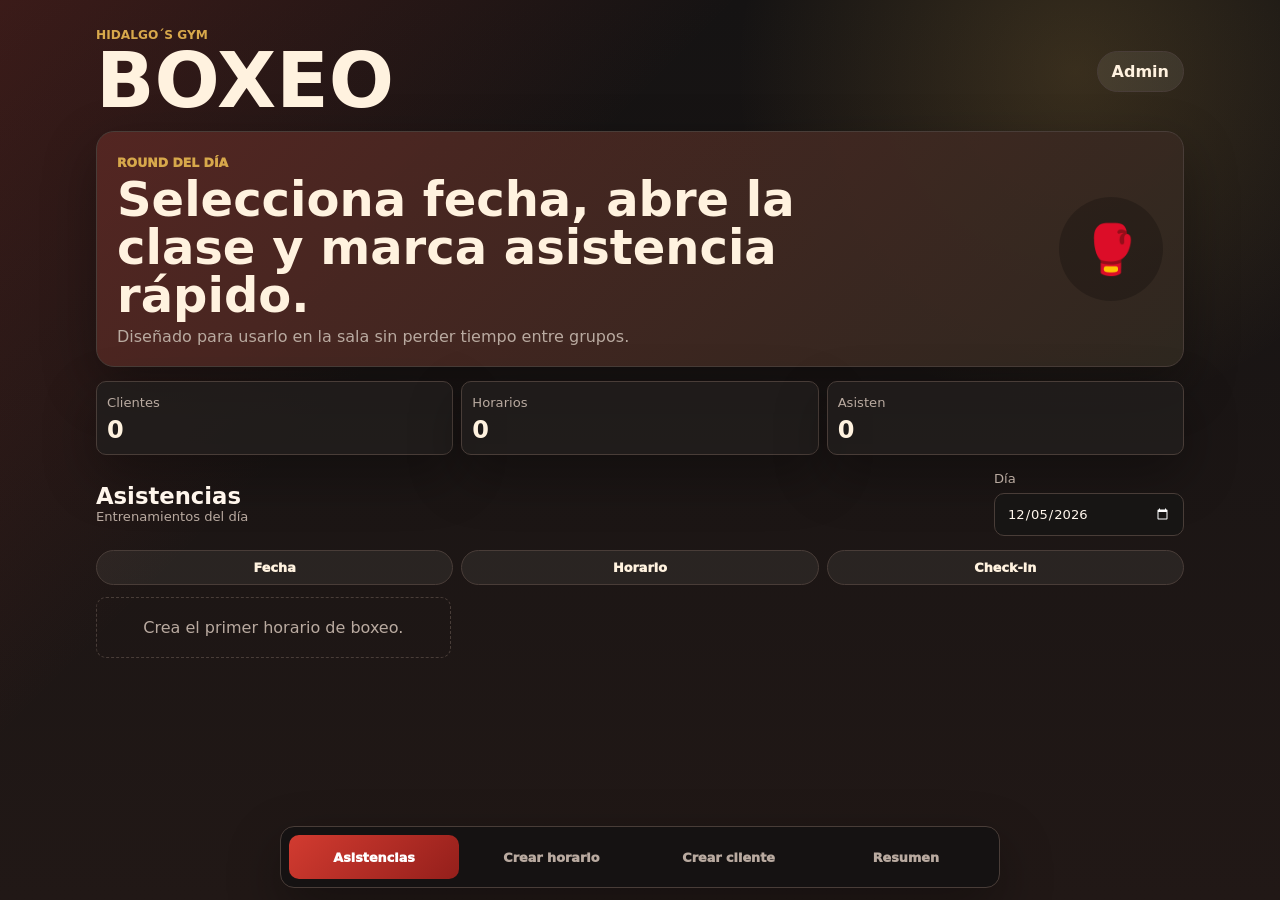
==== boxeo/index.html @ f1fa3dd5 "Subida app 1" ====
<!doctype html>
<html lang="es">
  <head>
    <meta charset="UTF-8" />
    <meta name="viewport" content="width=device-width, initial-scale=1, viewport-fit=cover" />
    <meta name="theme-color" content="#151313" />
    <meta http-equiv="Content-Security-Policy" content="default-src 'self'; script-src 'self'; style-src 'self'; img-src 'self' data:; connect-src 'self'; object-src 'none'; base-uri 'none'; form-action 'self'" />
    <meta http-equiv="Permissions-Policy" content="camera=(), microphone=(), geolocation=(), payment=(), usb=()" />
    <meta name="referrer" content="no-referrer" />
    <title>Boxeo | Hidalgo´s GYM</title>
    <link rel="stylesheet" href="styles.css" />
  </head>
  <body>
    <main class="app-shell">
      <header class="topbar">
        <div>
          <p class="eyebrow">Hidalgo´s GYM</p>
          <h1>Boxeo</h1>
        </div>
        <a class="admin-link" href="../admin.html">Admin</a>
      </header>

      <section class="coach-hero boxing-hero">
        <div>
          <span>Round del día</span>
          <h2>Selecciona fecha, abre la clase y marca asistencia rápido.</h2>
          <p>Diseñado para usarlo en la sala sin perder tiempo entre grupos.</p>
        </div>
        <strong>🥊</strong>
      </section>

      <section class="fight-stats">
        <article>
          <span>Clientes</span>
          <strong id="statClients">0</strong>
        </article>
        <article>
          <span>Horarios</span>
          <strong id="statSchedules">0</strong>
        </article>
        <article>
          <span>Asisten</span>
          <strong id="statAttendance">0</strong>
        </article>
      </section>

      <section class="view is-active" id="attendanceView">
        <div class="section-head">
          <div>
            <h2>Asistencias</h2>
            <p>Entrenamientos del día</p>
          </div>
          <label class="field compact-field">
            Día
            <input id="dayInput" type="date" />
          </label>
        </div>
        <div class="coach-flow">
          <span>Fecha</span>
          <span>Horario</span>
          <span>Check-in</span>
        </div>
        <div class="schedule-grid" id="scheduleGrid"></div>
      </section>

      <section class="view" id="scheduleView">
        <div class="section-head">
          <div>
            <h2>Crear horario</h2>
            <p>Bloques de entrenamiento</p>
          </div>
        </div>

        <form class="fight-form" id="scheduleForm">
          <label class="field">
            Nombre del horario
            <input id="scheduleName" type="text" placeholder="Adultos, niños, avanzado..." />
          </label>
          <div class="form-grid">
            <label class="field">
              Día
              <select id="scheduleDay" required>
                <option value="1">Lunes</option>
                <option value="2">Martes</option>
                <option value="3">Miércoles</option>
                <option value="4">Jueves</option>
                <option value="5">Viernes</option>
                <option value="6">Sábado</option>
                <option value="0">Domingo</option>
              </select>
            </label>
            <label class="field">
              Inicio
              <input id="scheduleStart" required type="time" />
            </label>
            <label class="field">
              Término
              <input id="scheduleEnd" required type="time" />
            </label>
          </div>
          <button class="primary-button" type="submit">Guardar horario</button>
        </form>

        <div class="list-panel">
          <div class="list-head">
            <h3>Horarios creados</h3>
            <span id="scheduleCount">0</span>
          </div>
          <div class="stack-list" id="scheduleList"></div>
        </div>
      </section>

      <section class="view" id="clientView">
        <div class="section-head">
          <div>
            <h2 id="clientFormTitle">Crear cliente</h2>
            <p>Ficha de entrenamiento</p>
          </div>
          <button class="ghost-button" id="cancelEditButton" type="button" hidden>Cancelar</button>
        </div>

        <form class="fight-form" id="clientForm">
          <label class="field">
            Nombre completo
            <input id="fullName" type="text" placeholder="Nombre y apellido" />
          </label>
          <label class="field">
            RUT
            <input id="rut" required type="text" placeholder="12.345.678-9" />
          </label>
          <label class="field">
            Teléfono
            <input id="phone" type="tel" placeholder="+56 9 1234 5678" />
          </label>
          <div class="form-grid two">
            <label class="field">
              Sexo
              <select id="sex">
                <option value="">Seleccionar</option>
                <option value="Femenino">Femenino</option>
                <option value="Masculino">Masculino</option>
                <option value="Otro">Otro</option>
              </select>
            </label>
            <label class="field">
              Edad
              <input id="age" min="1" type="number" inputmode="numeric" />
            </label>
          </div>
          <label class="field">
            Complicaciones
            <textarea id="complications" rows="3" placeholder="Lesiones, restricciones o notas importantes"></textarea>
          </label>
          <fieldset>
            <legend>Horarios</legend>
            <div class="choice-grid" id="clientScheduleOptions"></div>
          </fieldset>
          <button class="primary-button" type="submit" id="saveClientButton">Guardar cliente</button>
        </form>
      </section>

      <section class="view" id="summaryView">
        <div class="section-head">
          <div>
            <h2>Resumen</h2>
            <p>Clientes de boxeo</p>
          </div>
          <label class="field compact-field">
            Buscar
            <input id="searchInput" type="search" placeholder="Nombre o RUT" />
          </label>
        </div>
        <div class="client-grid" id="clientGrid"></div>
      </section>

      <nav class="bottom-tabs" aria-label="Secciones">
        <button class="tab is-active" type="button" data-tab="attendance">Asistencias</button>
        <button class="tab" type="button" data-tab="schedule">Crear horario</button>
        <button class="tab" type="button" data-tab="client">Crear cliente</button>
        <button class="tab" type="button" data-tab="summary">Resumen</button>
      </nav>
    </main>

    <dialog class="fight-dialog" id="attendanceDialog">
      <div class="dialog-card">
        <div class="dialog-head">
          <div>
            <p class="eyebrow">Asistencia</p>
            <h2 id="attendanceTitle">Clase</h2>
          </div>
          <button class="icon-button" id="closeAttendanceButton" type="button" aria-label="Cerrar">×</button>
        </div>
        <div class="stack-list" id="attendanceList"></div>
      </div>
    </dialog>

    <dialog class="fight-dialog" id="clientDialog">
      <div class="dialog-card">
        <div class="dialog-head">
          <div>
            <p class="eyebrow">Cliente</p>
            <h2 id="dialogClientName"></h2>
          </div>
          <button class="icon-button" id="closeClientButton" type="button" aria-label="Cerrar">×</button>
        </div>
        <div class="detail-grid" id="clientDetails"></div>
      </div>
    </dialog>

    <div class="toast" id="toast"></div>
    <script src="app.js"></script>
  </body>
</html>
---- boxeo/styles.css ----
:root {
  color-scheme: dark;
  --bg: #151313;
  --panel: #211e1d;
  --panel-strong: #2c2725;
  --ink: #fff6ec;
  --muted: #b9aaa0;
  --line: #493d38;
  --red: #d23b30;
  --red-dark: #941f1b;
  --gold: #d7a84b;
  --cream: #fff2df;
  --shadow: 0 20px 54px rgba(0, 0, 0, 0.32);
  font-family: Inter, ui-sans-serif, system-ui, -apple-system, BlinkMacSystemFont, "Segoe UI", sans-serif;
}

* {
  box-sizing: border-box;
}

body {
  margin: 0;
  min-height: 100vh;
  background:
    linear-gradient(135deg, rgba(210, 59, 48, 0.2), transparent 34%),
    radial-gradient(circle at 84% 8%, rgba(215, 168, 75, 0.18), transparent 25%),
    linear-gradient(180deg, #151313 0%, #211816 100%);
  color: var(--ink);
}

button,
input,
select,
textarea {
  font: inherit;
}

button {
  cursor: pointer;
}

.app-shell {
  width: min(1120px, 100%);
  margin: 0 auto;
  padding: 18px 16px 112px;
}

.topbar,
.section-head,
.list-head,
.dialog-head,
.dialog-actions {
  display: flex;
  align-items: center;
  justify-content: space-between;
  gap: 14px;
}

.topbar {
  padding: 10px 0 16px;
}

.eyebrow {
  margin: 0 0 4px;
  color: var(--gold);
  font-size: 0.76rem;
  font-weight: 900;
  letter-spacing: 0;
  text-transform: uppercase;
}

h1,
h2,
h3,
p {
  margin: 0;
}

h1 {
  color: var(--cream);
  font-size: clamp(2.4rem, 9vw, 4.8rem);
  line-height: 0.9;
  text-transform: uppercase;
}

h2 {
  font-size: 1.42rem;
}

h3 {
  font-size: 1rem;
}

.admin-link {
  border: 1px solid var(--line);
  border-radius: 999px;
  background: rgba(255, 246, 236, 0.08);
  color: var(--cream);
  padding: 10px 14px;
  text-decoration: none;
  font-weight: 900;
}

.coach-hero {
  display: grid;
  grid-template-columns: 1fr auto;
  align-items: center;
  gap: 18px;
  border: 1px solid var(--line);
  border-radius: 18px;
  margin-bottom: 14px;
  padding: 20px;
  box-shadow: var(--shadow);
}

.boxing-hero {
  background:
    linear-gradient(135deg, rgba(210, 59, 48, 0.28), rgba(215, 168, 75, 0.08)),
    rgba(33, 30, 29, 0.92);
}

.coach-hero span {
  color: var(--gold);
  font-size: 0.78rem;
  font-weight: 950;
  text-transform: uppercase;
}

.coach-hero h2 {
  max-width: 680px;
  margin: 4px 0 8px;
  color: var(--cream);
  font-size: clamp(1.65rem, 5vw, 3rem);
  line-height: 1;
}

.coach-hero p {
  max-width: 620px;
  color: var(--muted);
}

.coach-hero > strong {
  display: grid;
  place-items: center;
  width: 104px;
  height: 104px;
  border-radius: 999px;
  background: rgba(0, 0, 0, 0.22);
  font-size: 3rem;
}

.fight-stats {
  display: grid;
  grid-template-columns: repeat(3, 1fr);
  gap: 8px;
  margin: 2px 0 16px;
}

.coach-flow {
  display: grid;
  grid-template-columns: repeat(3, 1fr);
  gap: 8px;
  margin-bottom: 12px;
}

.coach-flow span {
  border: 1px solid var(--line);
  border-radius: 999px;
  background: rgba(255, 246, 236, 0.06);
  color: var(--cream);
  padding: 9px 12px;
  text-align: center;
  font-size: 0.8rem;
  font-weight: 950;
}

.fight-stats article {
  min-height: 68px;
  border: 1px solid var(--line);
  border-radius: 10px;
  background: rgba(33, 30, 29, 0.82);
  padding: 10px;
  box-shadow: var(--shadow);
}

.fight-stats span,
.section-head p,
.field,
legend,
.list-head span,
.muted {
  color: var(--muted);
  font-size: 0.82rem;
}

.fight-stats strong {
  display: block;
  margin-top: 5px;
  color: var(--cream);
  font-size: 1.5rem;
}

.view {
  display: none;
}

.view.is-active {
  display: block;
}

.section-head {
  margin: 8px 0 14px;
}

.field {
  display: grid;
  gap: 7px;
}

.compact-field {
  min-width: 190px;
}

input,
select,
textarea {
  width: 100%;
  border: 1px solid var(--line);
  border-radius: 10px;
  background: #171514;
  color: var(--ink);
  padding: 12px;
  outline: none;
}

input:focus,
select:focus,
textarea:focus {
  border-color: var(--gold);
  box-shadow: 0 0 0 3px rgba(215, 168, 75, 0.18);
}

.schedule-grid,
.client-grid,
.choice-grid {
  display: grid;
  grid-template-columns: repeat(3, 1fr);
  gap: 12px;
}

.schedule-card,
.client-card,
.choice,
.fight-form,
.list-panel,
.row-card {
  border: 1px solid var(--line);
  border-radius: 10px;
  background: rgba(33, 30, 29, 0.9);
  color: var(--ink);
}

.schedule-card,
.client-card {
  min-height: 110px;
  padding: 16px;
  text-align: left;
  box-shadow: var(--shadow);
  transition: transform 160ms ease, border-color 160ms ease, background 160ms ease;
}

.schedule-card:hover,
.client-card:hover {
  border-color: var(--gold);
  transform: translateY(-2px);
  background: rgba(44, 39, 37, 0.98);
}

.schedule-card strong,
.client-card strong,
.row-card strong {
  display: block;
  color: var(--cream);
  font-size: 1.05rem;
}

.schedule-card span,
.client-card span,
.row-card span,
.detail-item span {
  color: var(--muted);
  font-size: 0.88rem;
}

.schedule-card small,
.client-card small {
  display: inline-block;
  margin-top: 12px;
  border-radius: 999px;
  background: rgba(210, 59, 48, 0.18);
  color: #ffd7ce;
  padding: 5px 9px;
  font-weight: 900;
}

.fight-form,
.list-panel {
  display: grid;
  gap: 14px;
  padding: 16px;
  box-shadow: var(--shadow);
}

.list-panel {
  margin-top: 14px;
}

.form-grid {
  display: grid;
  grid-template-columns: 1fr 1fr 1fr;
  gap: 12px;
}

.form-grid.two {
  grid-template-columns: 1fr 1fr;
}

fieldset {
  border: 0;
  margin: 0;
  padding: 0;
}

legend {
  margin-bottom: 8px;
}

.choice {
  display: flex;
  align-items: center;
  gap: 10px;
  padding: 12px;
  font-weight: 850;
}

.choice input {
  width: 20px;
  height: 20px;
  accent-color: var(--red);
}

.stack-list {
  display: grid;
  gap: 10px;
}

.row-card {
  display: grid;
  grid-template-columns: 1fr auto;
  align-items: center;
  gap: 12px;
  padding: 13px;
}

.attendance-check {
  display: inline-flex;
  align-items: center;
  gap: 8px;
  color: var(--cream);
  font-weight: 900;
}

.attendance-check input {
  width: 24px;
  height: 24px;
  accent-color: var(--red);
}

.primary-button,
.ghost-button,
.danger-button,
.icon-button {
  min-height: 44px;
  border-radius: 10px;
  padding: 0 16px;
  font-weight: 950;
}

.primary-button {
  border: 0;
  background: linear-gradient(135deg, var(--red), var(--red-dark));
  color: white;
}

.ghost-button {
  border: 1px solid var(--line);
  background: rgba(255, 246, 236, 0.08);
  color: var(--cream);
}

.danger-button {
  border: 0;
  background: var(--red-dark);
  color: white;
}

.icon-button {
  width: 44px;
  border: 1px solid var(--line);
  background: rgba(255, 246, 236, 0.08);
  color: var(--cream);
  padding: 0;
  font-size: 1.5rem;
}

.bottom-tabs {
  position: fixed;
  left: 50%;
  bottom: max(12px, env(safe-area-inset-bottom));
  transform: translateX(-50%);
  z-index: 8;
  display: grid;
  grid-template-columns: repeat(4, 1fr);
  gap: 7px;
  width: min(720px, calc(100% - 20px));
  border: 1px solid var(--line);
  border-radius: 14px;
  background: rgba(21, 19, 19, 0.92);
  padding: 8px;
  box-shadow: var(--shadow);
  backdrop-filter: blur(14px);
}

.tab {
  min-height: 44px;
  border: 0;
  border-radius: 10px;
  background: transparent;
  color: var(--muted);
  font-size: 0.8rem;
  font-weight: 950;
}

.tab.is-active {
  background: linear-gradient(135deg, var(--red), var(--red-dark));
  color: white;
}

.fight-dialog {
  width: min(620px, calc(100% - 28px));
  border: 0;
  border-radius: 16px;
  padding: 0;
  background: transparent;
}

.fight-dialog::backdrop {
  background: rgba(0, 0, 0, 0.62);
}

.dialog-card {
  border: 1px solid var(--line);
  border-radius: 16px;
  background: var(--panel);
  padding: 16px;
  box-shadow: var(--shadow);
}

.detail-grid {
  display: grid;
  grid-template-columns: 1fr 1fr;
  gap: 10px;
  margin: 16px 0;
}

.detail-item {
  border: 1px solid var(--line);
  border-radius: 10px;
  background: var(--panel-strong);
  padding: 12px;
}

.detail-item strong {
  display: block;
  margin-top: 5px;
  word-break: break-word;
}

.detail-item.is-wide {
  grid-column: 1 / -1;
}

.empty-state {
  border: 1px dashed var(--line);
  border-radius: 10px;
  color: var(--muted);
  padding: 20px;
  text-align: center;
}

.toast {
  position: fixed;
  right: 16px;
  bottom: 96px;
  z-index: 20;
  max-width: min(360px, calc(100% - 32px));
  border-radius: 10px;
  background: var(--cream);
  color: #181412;
  padding: 12px 14px;
  opacity: 0;
  transform: translateY(10px);
  transition: 160ms ease;
}

.toast.is-visible {
  opacity: 1;
  transform: translateY(0);
}

@media (max-width: 780px) {
  .topbar,
  .section-head,
  .dialog-actions {
    align-items: stretch;
    flex-direction: column;
  }

  .schedule-grid,
  .client-grid,
  .choice-grid,
  .form-grid,
  .form-grid.two,
  .coach-flow,
  .detail-grid {
    grid-template-columns: 1fr;
  }

  .coach-hero {
    grid-template-columns: 1fr;
  }

  .coach-hero > strong {
    width: 100%;
    height: auto;
    border-radius: 14px;
    padding: 16px;
  }

  .compact-field {
    min-width: 0;
  }
}
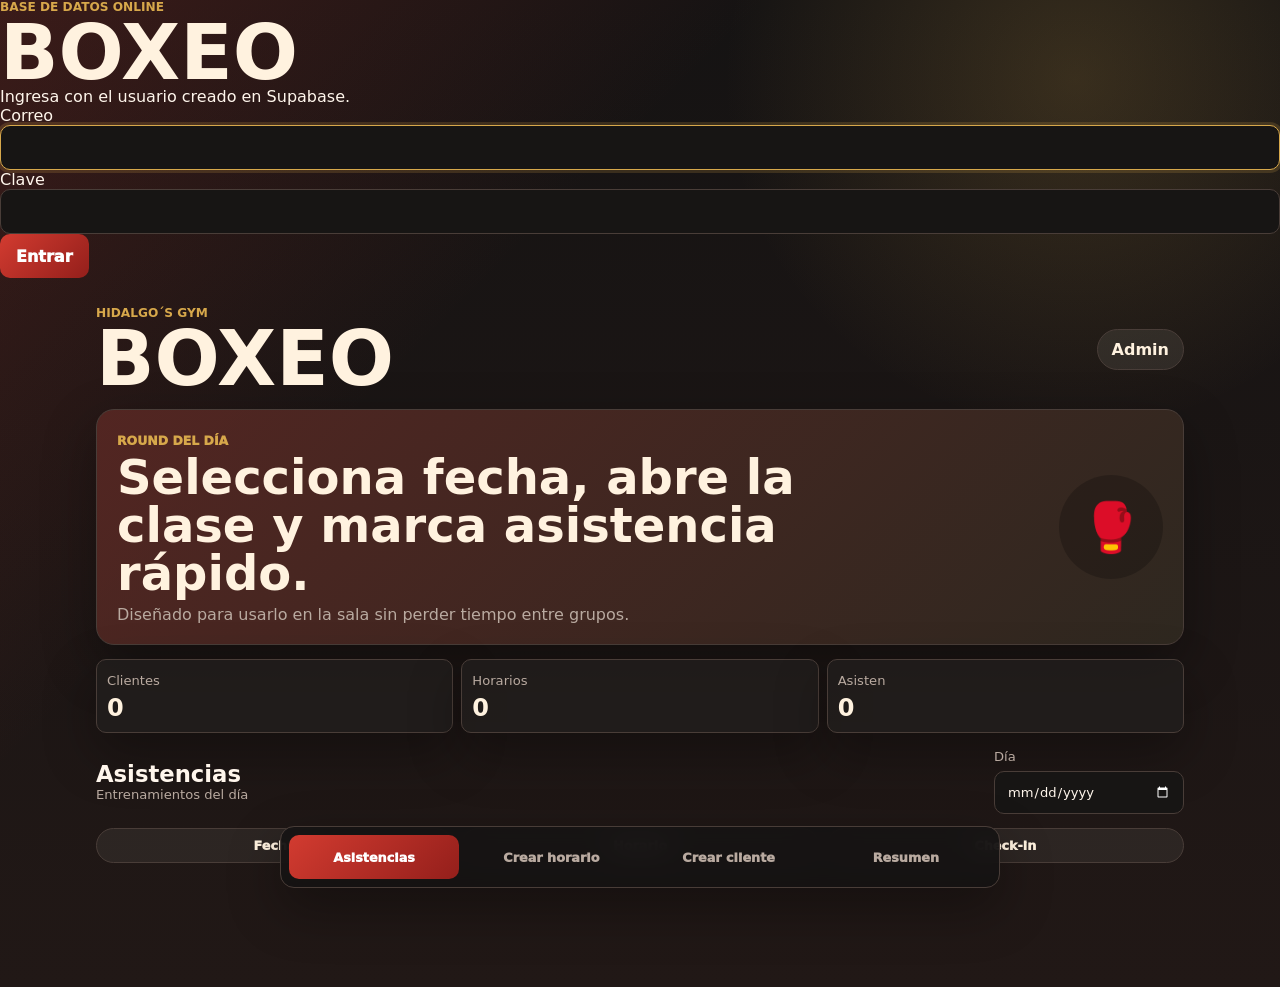
==== commit 350bd7f4: "Subir version correcta Hidalgo Gym" ====
--- a/boxeo/index.html
+++ b/boxeo/index.html
@@ -4,7 +4,7 @@
     <meta charset="UTF-8" />
     <meta name="viewport" content="width=device-width, initial-scale=1, viewport-fit=cover" />
     <meta name="theme-color" content="#151313" />
-    <meta http-equiv="Content-Security-Policy" content="default-src 'self'; script-src 'self'; style-src 'self'; img-src 'self' data:; connect-src 'self'; object-src 'none'; base-uri 'none'; form-action 'self'" />
+    <meta http-equiv="Content-Security-Policy" content="default-src 'self'; script-src 'self'; style-src 'self'; img-src 'self' data:; connect-src 'self' https://ewrkclebqdgfsntsoqjs.supabase.co; object-src 'none'; base-uri 'none'; form-action 'self'" />
     <meta http-equiv="Permissions-Policy" content="camera=(), microphone=(), geolocation=(), payment=(), usb=()" />
     <meta name="referrer" content="no-referrer" />
     <title>Boxeo | Hidalgo´s GYM</title>
@@ -208,6 +208,8 @@
     </dialog>
 
     <div class="toast" id="toast"></div>
+    <script src="../supabase-config.js"></script>
+    <script src="../supabase-client.js"></script>
     <script src="app.js"></script>
   </body>
 </html>
